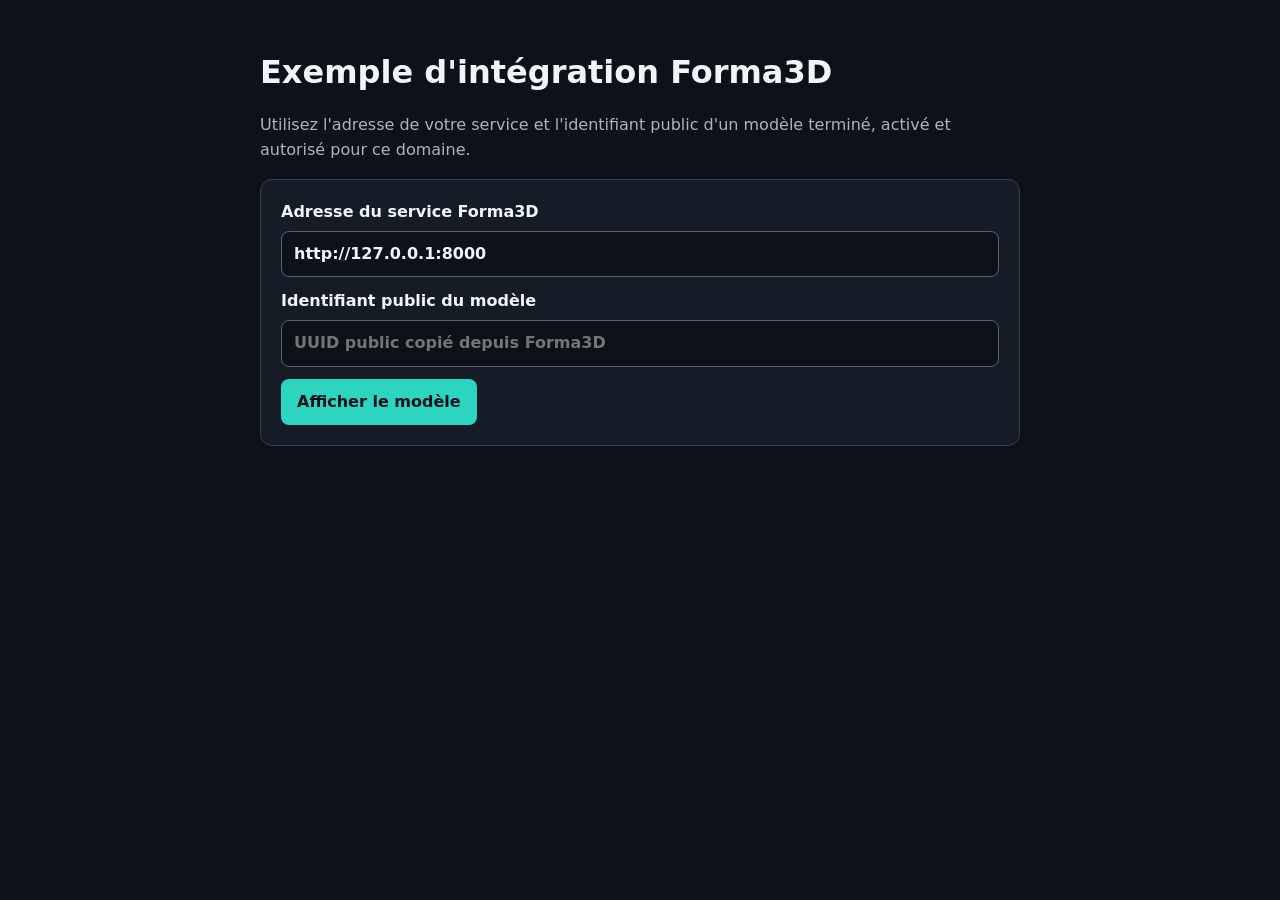
==== examples/integration.html @ 0d82633f "Sprint 5e (partiel, Codex) : guide integrateur et exemple HTML - docs/INTEGRATION.md : contrat /api/" ====
<!doctype html>
<!-- Rôle : page autonome pour tester le composant intégrable Forma3D avec un modèle public choisi.
     Exécution : servir ce fichier en HTTP, saisir l'adresse du service et l'UUID public d'un modèle activé. -->
<html lang="fr">
  <head>
    <meta charset="utf-8">
    <meta name="viewport" content="width=device-width, initial-scale=1">
    <title>Exemple d'intégration Forma3D</title>
    <style>
      :root { color-scheme: dark; font: 16px/1.55 system-ui, sans-serif; background: #0E1218; color: #F1F5F9; }
      * { box-sizing: border-box; }
      body { margin: 0; padding: 32px 16px; }
      main { width: min(100%, 760px); margin-inline: auto; }
      h1 { line-height: 1.2; }
      p, label { color: #A9B4C4; }
      form { display: grid; gap: 12px; padding: 20px; border: 1px solid #344052; border-radius: 12px; background: #161C26; }
      label { display: grid; gap: 6px; color: #F1F5F9; font-weight: 650; }
      input { width: 100%; min-height: 46px; padding: 10px 12px; border: 1px solid #536174; border-radius: 8px; background: #0E1218; color: #F1F5F9; font: inherit; }
      button { justify-self: start; min-height: 46px; padding: 10px 16px; border: 0; border-radius: 8px; background: #2DD4BF; color: #0E1218; font: inherit; font-weight: 750; cursor: pointer; }
      :focus-visible { outline: 3px solid #2DD4BF; outline-offset: 3px; }
      #widget-status { min-height: 1.5em; }
      #viewer-slot { min-height: 0; }
      @media (max-width: 420px) { body { padding: 20px 12px; } form { padding: 16px; } }
    </style>
  </head>
  <body>
    <main>
      <h1>Exemple d'intégration Forma3D</h1>
      <p>Utilisez l'adresse de votre service et l'identifiant public d'un modèle terminé, activé et autorisé pour ce domaine.</p>
      <form id="widget-form">
        <label for="service-origin">Adresse du service Forma3D
          <input id="service-origin" name="service-origin" type="url" value="http://127.0.0.1:8000" required autocomplete="url">
        </label>
        <label for="public-id">Identifiant public du modèle
          <input id="public-id" name="public-id" type="text" required autocomplete="off" spellcheck="false" placeholder="UUID public copié depuis Forma3D">
        </label>
        <button type="submit">Afficher le modèle</button>
      </form>
      <p id="widget-status" role="status" aria-live="polite"></p>
      <div id="viewer-slot"></div>
    </main>
    <script>
      // Rôle : charger le widget seulement après validation de l'adresse et de l'identifiant saisis.
      // Exécution : au clic sur « Afficher le modèle », dans ce fichier de démonstration.
      const form = document.querySelector("#widget-form");
      const status = document.querySelector("#widget-status");
      const viewerSlot = document.querySelector("#viewer-slot");
      const publicIdPattern = /^[0-9a-f]{8}-[0-9a-f]{4}-[1-8][0-9a-f]{3}-[89ab][0-9a-f]{3}-[0-9a-f]{12}$/i;

      form.addEventListener("submit", (event) => {
        event.preventDefault();
        viewerSlot.replaceChildren();
        status.textContent = "";

        let service;
        try {
          service = new URL(form.elements["service-origin"].value.trim());
        } catch {
          status.textContent = "Saisissez une adresse de service HTTP ou HTTPS valide.";
          return;
        }
        if (!["http:", "https:"].includes(service.protocol) || !service.hostname || service.username || service.password || service.pathname !== "/" || service.search || service.hash) {
          status.textContent = "L'adresse du service doit être une origine HTTP(S) sans chemin, identifiant ni paramètre.";
          return;
        }

        const publicId = form.elements["public-id"].value.trim();
        if (!publicIdPattern.test(publicId)) {
          status.textContent = "Saisissez l'identifiant public UUID affiché par Forma3D.";
          return;
        }

        const widgetScript = document.createElement("script");
        widgetScript.src = new URL("/static/widget.js", service).href;
        widgetScript.onload = () => {
          const viewer = document.createElement("forma3d-viewer");
          viewer.setAttribute("model", publicId);
          viewer.setAttribute("height", "480");
          viewer.setAttribute("auto-rotate", "");
          viewer.setAttribute("title", "Aperçu 3D du produit");
          viewerSlot.replaceChildren(viewer);
          status.textContent = "Widget chargé. Le serveur vérifie l'activation du modèle et l'autorisation de ce domaine.";
        };
        widgetScript.onerror = () => {
          status.textContent = "Le widget n'a pas pu être chargé. Vérifiez l'adresse du service et son état.";
        };
        document.head.append(widgetScript);
      });
    </script>
  </body>
</html>
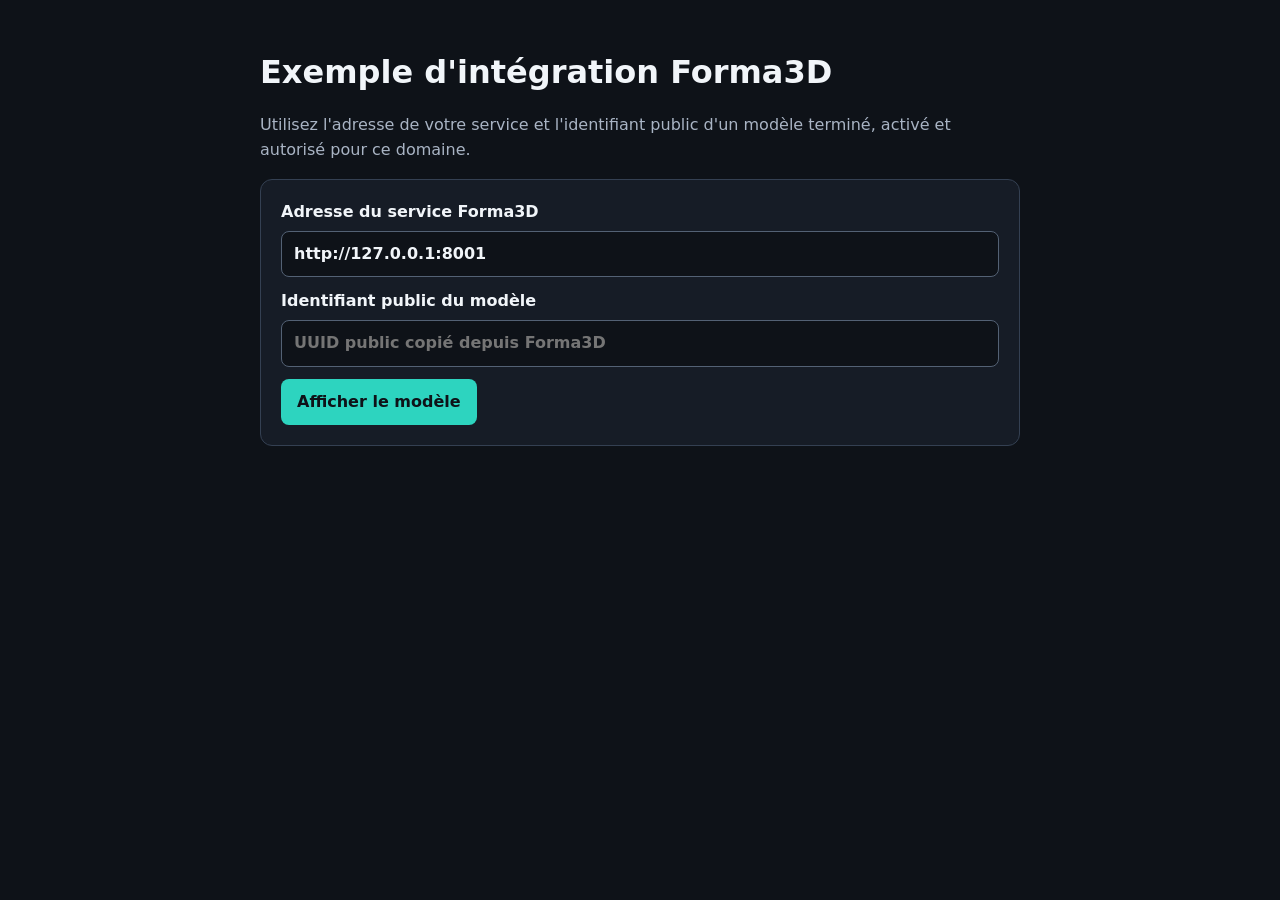
==== commit 77961e35: "docs: port 8001 dans l'exemple d'integration et le guide scripts/dev.ps1 demarre le serveur sur 8001" ====
--- a/examples/integration.html
+++ b/examples/integration.html
@@ -29,7 +29,7 @@
       <p>Utilisez l'adresse de votre service et l'identifiant public d'un modèle terminé, activé et autorisé pour ce domaine.</p>
       <form id="widget-form">
         <label for="service-origin">Adresse du service Forma3D
-          <input id="service-origin" name="service-origin" type="url" value="http://127.0.0.1:8000" required autocomplete="url">
+          <input id="service-origin" name="service-origin" type="url" value="http://127.0.0.1:8001" required autocomplete="url">
         </label>
         <label for="public-id">Identifiant public du modèle
           <input id="public-id" name="public-id" type="text" required autocomplete="off" spellcheck="false" placeholder="UUID public copié depuis Forma3D">
